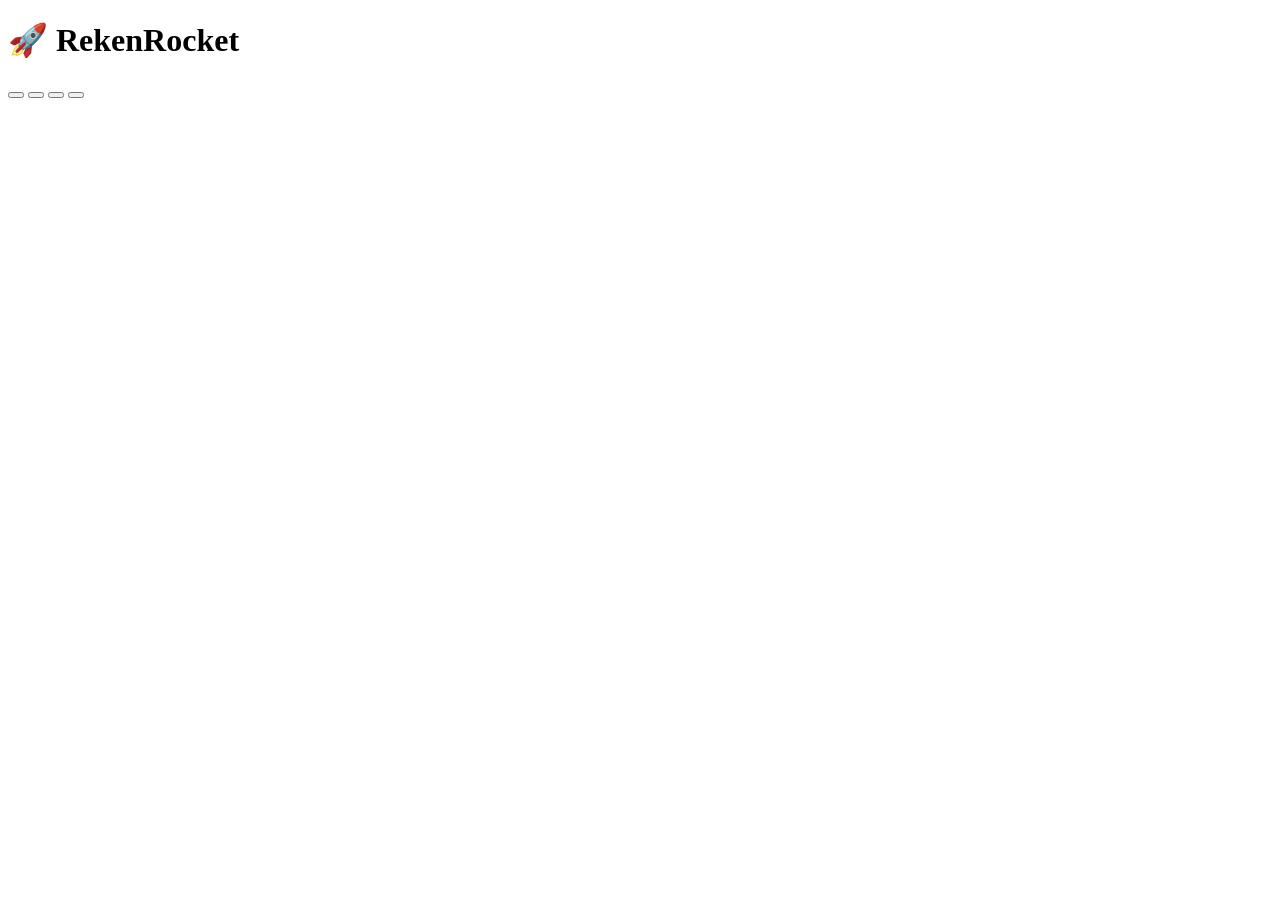
==== rekenrocket.html @ 01462000 "begin met button maken" ====
<!DOCTYPE html>
<html lang="nl">
<head>
    <meta charset="UTF-8">
    <title>RekenRocket</title>
</head>
<body>

    <h1>🚀 RekenRocket</h1>

    <h2 id="som"></h2>

    <div>
        <button onclick="checkAntwoord(this)"></button>
        <button onclick="checkAntwoord(this)"></button>
        <button onclick="checkAntwoord(this)"></button>
        <button onclick="checkAntwoord(this)"></button>
    </div>
</body>
</html>
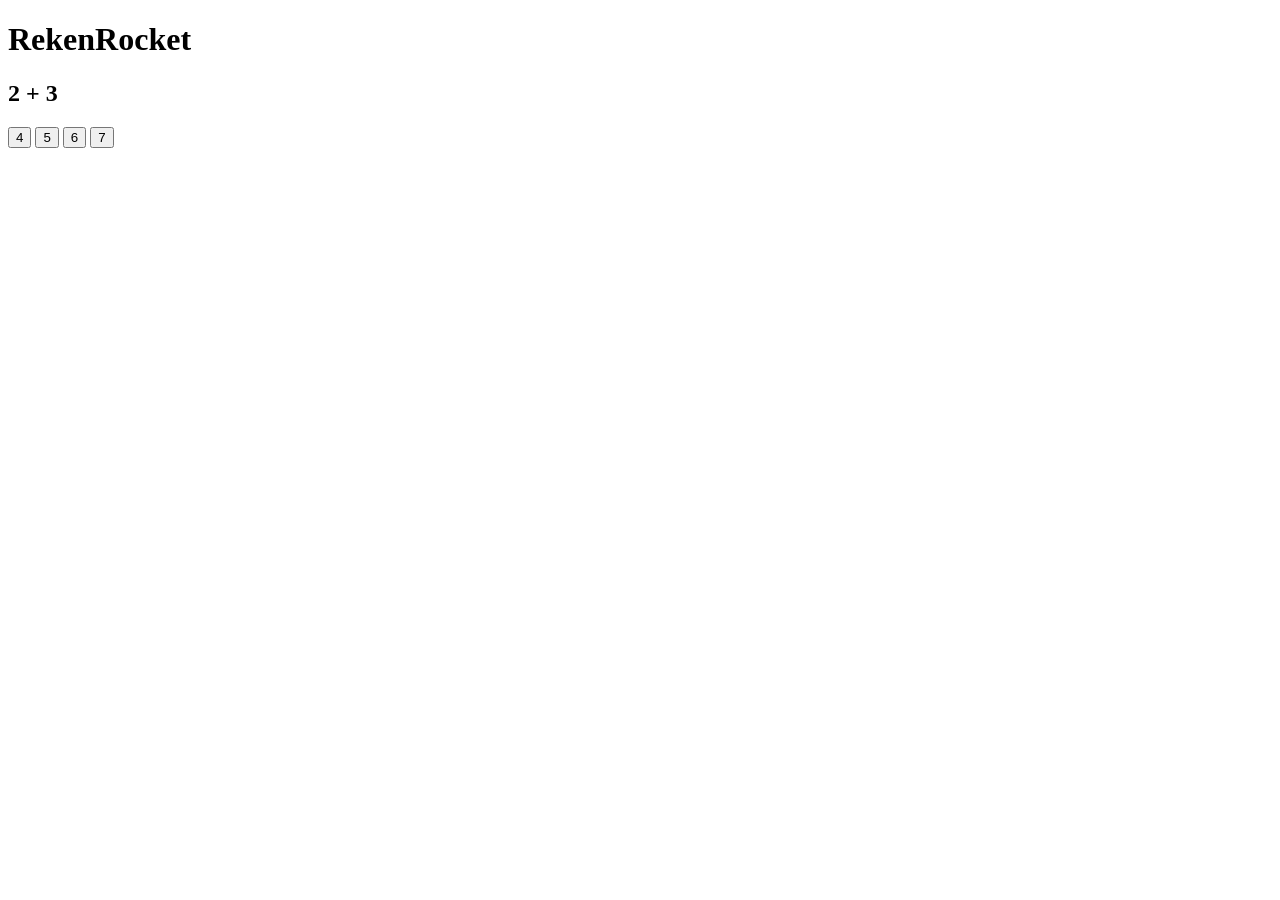
==== commit 6cb78962: "heb je buttons gemaakt heb nu 1 som gemaakt ik moet nu het zo krijgen dat het willekeurige sommen kr" ====
--- a/rekenrocket.html
+++ b/rekenrocket.html
@@ -6,15 +6,20 @@
 </head>
 <body>
 
-    <h1>🚀 RekenRocket</h1>
+<h1>RekenRocket</h1>
+<h2 id="som">2 + 3</h2>
 
-    <h2 id="som"></h2>
+<p id="resultaat"></p>
 
-    <div>
-        <button onclick="checkAntwoord(this)"></button>
-        <button onclick="checkAntwoord(this)"></button>
-        <button onclick="checkAntwoord(this)"></button>
-        <button onclick="checkAntwoord(this)"></button>
-    </div>
+<div>
+    <button onclick="checkAntwoord(this)">4</button>
+    <button onclick="checkAntwoord(this)">5</button>
+    <button onclick="checkAntwoord(this)">6</button>
+    <button onclick="checkAntwoord(this)">7</button>
+</div>
+
+<!-- KOPPELING NAAR JE JS BESTAND -->
+<script src="script.js"></script>
+
 </body>
 </html>
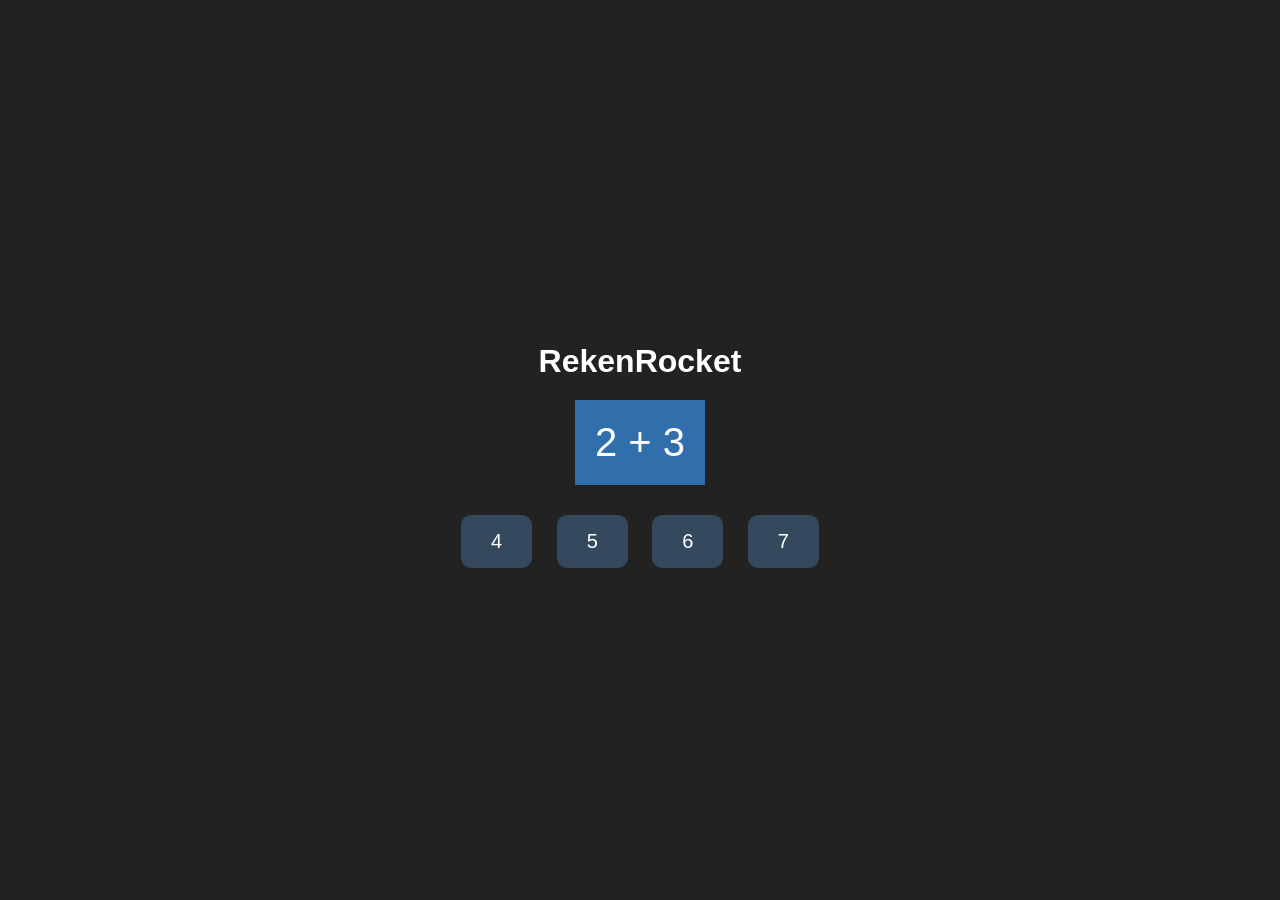
==== commit e8601f7f: "heb een simpel css gemaakt voor nu is het prima maar voor later ga ik het veranderen" ====
--- a/rekenrocket.html
+++ b/rekenrocket.html
@@ -3,22 +3,24 @@
 <head>
     <meta charset="UTF-8">
     <title>RekenRocket</title>
+
+    <link rel="stylesheet" href="style.css">
 </head>
 <body>
+<div class="container">
+    <h1>RekenRocket</h1>
 
-<h1>RekenRocket</h1>
-<h2 id="som">2 + 3</h2>
+    <div id="som">2 + 3</div>
 
-<p id="resultaat"></p>
+    <p id="resultaat"></p>
 
-<div>
-    <button onclick="checkAntwoord(this)">4</button>
-    <button onclick="checkAntwoord(this)">5</button>
-    <button onclick="checkAntwoord(this)">6</button>
-    <button onclick="checkAntwoord(this)">7</button>
+    <div>
+        <button onclick="checkAntwoord(this)">4</button>
+        <button onclick="checkAntwoord(this)">5</button>
+        <button onclick="checkAntwoord(this)">6</button>
+        <button onclick="checkAntwoord(this)">7</button>
+    </div>
 </div>
-
-<!-- KOPPELING NAAR JE JS BESTAND -->
 <script src="script.js"></script>
 
 </body>
--- a/style.css
+++ b/style.css
@@ -0,0 +1,57 @@
+body {
+    margin: 0;
+    height: 100vh;
+    display: flex;
+    justify-content: center;
+    align-items: center;
+    background: #222;
+    font-family: Arial, sans-serif;
+}
+
+/* container in het midden */
+.container {
+    text-align: center;
+}
+
+/* titel */
+h1 {
+    color: white;
+    margin-bottom: 20px;
+}
+
+/* som */
+#som {
+    font-size: 40px;
+    background-color: #306eac;
+    padding: 20px;
+    margin: 20px auto;
+    display: block;
+    color: white;
+    width: fit-content;
+}
+
+/* knoppen */
+button {
+    padding: 15px 30px;
+    font-size: 20px;
+    border: none;
+    border-radius: 10px;
+    background-color: #34495e;
+    color: white;
+    cursor: pointer;
+    margin: 10px;
+    transition: 0.3s;
+}
+
+/* hover effect */
+button:hover {
+    background-color: lightblue;
+    color: black;
+}
+
+/* resultaat tekst */
+#resultaat {
+    margin-top: 20px;
+    font-size: 20px;
+    color: white;
+}
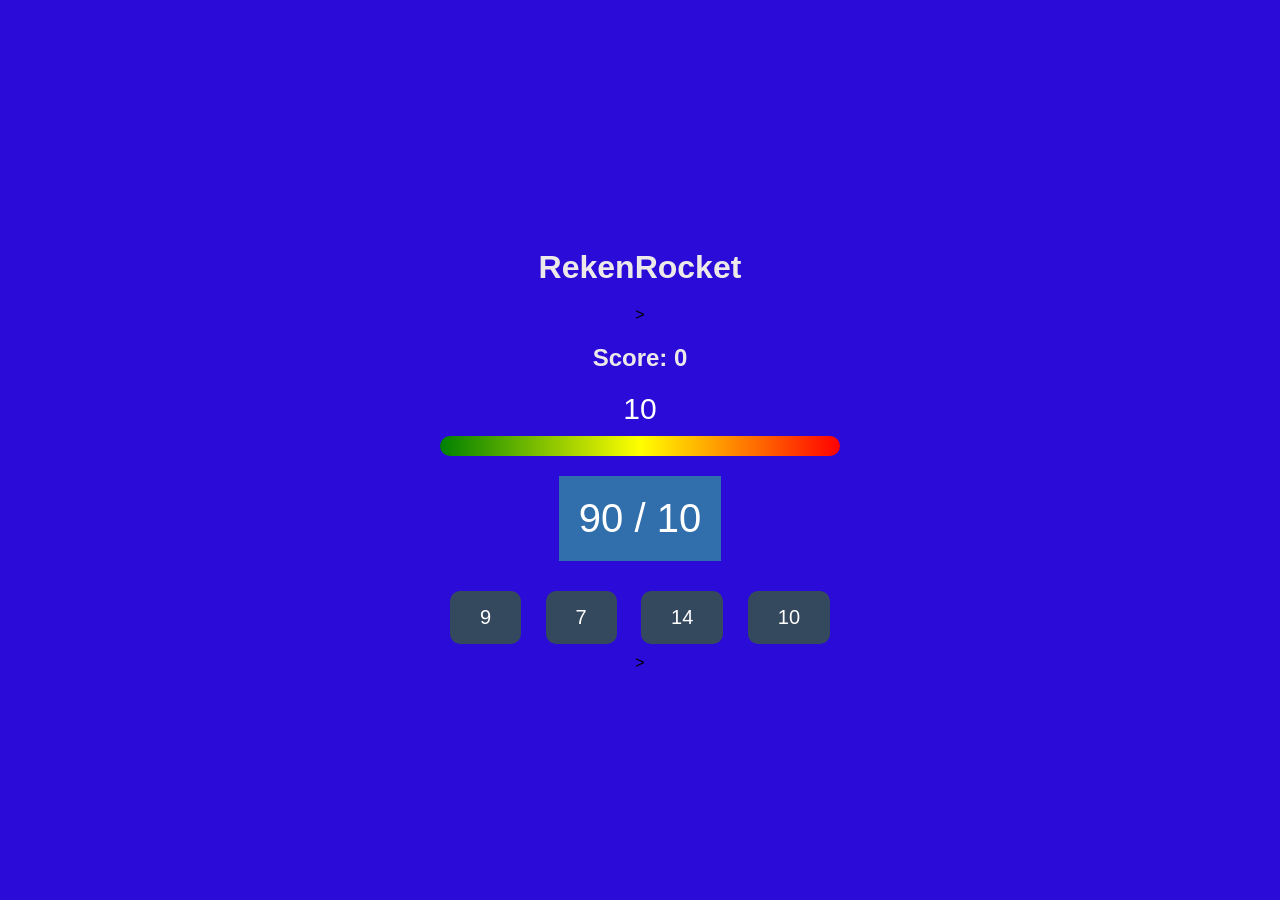
==== commit 1e00df6a: "vergeten het op git te zetten oeps" ====
--- a/rekenrocket.html
+++ b/rekenrocket.html
@@ -7,20 +7,30 @@
     <link rel="stylesheet" href="style.css">
 </head>
 <body>
+
 <div class="container">
     <h1>RekenRocket</h1>
+    <!-- scorebord -->>
+     <h2>Score: <span id="score">0</span></h2>
 
-    <div id="som">2 + 3</div>
+    <!-- TIMER -->
+    <div id="time">10</div>
+    <div class="bar">
+        <div id="progress"></div>
+    </div>
+
+    <div id="som"></div>
 
     <p id="resultaat"></p>
 
     <div>
-        <button onclick="checkAntwoord(this)">4</button>
-        <button onclick="checkAntwoord(this)">5</button>
-        <button onclick="checkAntwoord(this)">6</button>
-        <button onclick="checkAntwoord(this)">7</button>
-    </div>
+       <button onclick="checkAntwoord(this)"></button>
+        <button onclick="checkAntwoord(this)"></button>
+        <button onclick="checkAntwoord(this)"></button>
+        <button onclick="checkAntwoord(this)"></button>
+    </div>>
 </div>
+
 <script src="script.js"></script>
 
 </body>
--- a/style.css
+++ b/style.css
@@ -4,7 +4,7 @@
     display: flex;
     justify-content: center;
     align-items: center;
-    background: #222;
+    background: #2a0bd8;
     font-family: Arial, sans-serif;
 }
 
@@ -15,7 +15,7 @@
 
 /* titel */
 h1 {
-    color: white;
+    color: rgb(238, 233, 233);
     margin-bottom: 20px;
 }
 
@@ -46,7 +46,7 @@
 /* hover effect */
 button:hover {
     background-color: lightblue;
-    color: black;
+    color: rgb(20, 1, 1);
 }
 
 /* resultaat tekst */
@@ -54,4 +54,29 @@
     margin-top: 20px;
     font-size: 20px;
     color: white;
-}+}
+#time {
+    font-size: 30px;
+    margin: 10px;
+    color: white;
+}
+
+.bar {
+    width: 100%;
+    height: 20px;
+    background: #0f0f0f;
+    border-radius: 10px;
+    overflow: hidden;
+    margin-bottom: 15px;
+}
+
+#progress {
+    height: 100%;
+    width: 100%;
+    background: linear-gradient(to right, green, yellow, red);
+    transition: width 1s linear;
+}
+h2 {  color: rgb(238, 233, 233);
+    margin-bottom: 20px;
+}
+    
